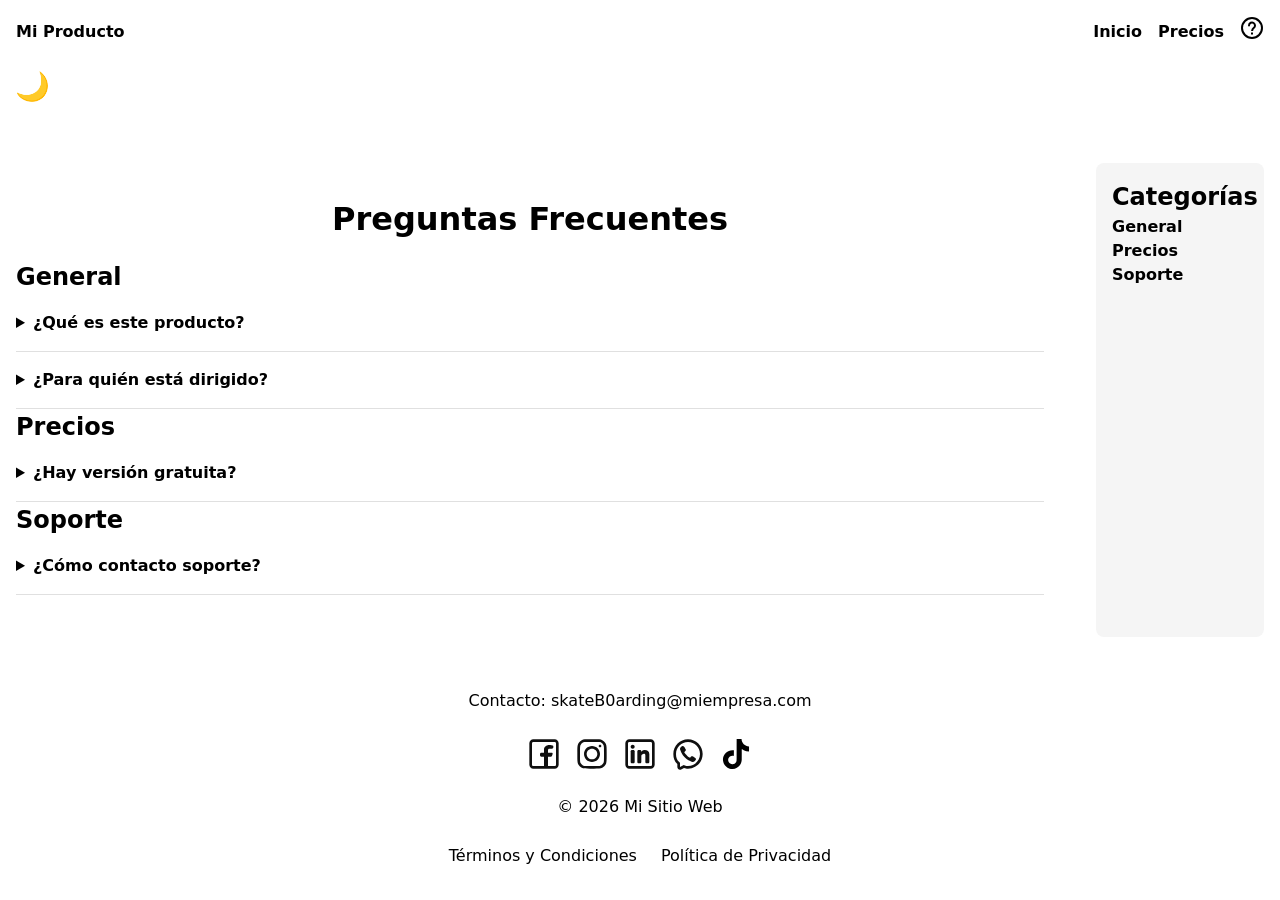
==== faq.html @ 87438fcc "Precios & Faq" ====
<!DOCTYPE html>
<html lang="es">
<head>
  <meta charset="UTF-8">
  <title>Skate House - Skate urbanos</title>
  <link rel="icon" type="image/png" href="img/favicon.png" >
  <link rel="stylesheet" href="css/styles.css">
</head >
<body class="faq-layout">
  <header>
    <nav>
      <a href="index.html" class="logo">Mi Producto</a>
      <a href="index.html">Inicio</a>
      <a href="precios.html">Precios</a>
      <a href="faq.html" id="icono-faq" aria-label="Preguntas frecuentes">
        <img src="img/faq.svg" alt="" width="24" height="24">
      </a>
    </nav>
    <button id="toggleTheme">🌙</button>
  </header>

  <nav class="faq-nav">
    <h2>Categorías</h2>
    <ul>
      <li><a href="index.html">General</a></li>
      <li><a href="precios.html">Precios</a></li>
      <li><a href="#soporte">Soporte</a></li>
    </ul>
  </nav>

  <main class="faq-main">
    <h1>Preguntas Frecuentes</h1>

    <section id="general">
      <h2 >General</h2>
      <details>
        <summary>¿Qué es este producto?</summary>
        <p>Una descripción adaptada a tu producto.</p>
      </details>
      <details>
        <summary>¿Para quién está dirigido?</summary>
        <p>Otra pregunta y respuesta.</p>
      </details>
    </section>

    <section id="precios">
      <h2>Precios</h2>
      <details>
        <summary>¿Hay versión gratuita?</summary>
        <p>Sí, el plan Free incluye...</p>
      </details>
    </section>

    <section id="soporte">
      <h2>Soporte</h2>
      <details>
        <summary>¿Cómo contacto soporte?</summary>
        <p>Vía email o chat...</p>
      </details>
    </section>
  </main>

  <footer id="footer">
    
  <p>Contacto: skateB0arding@miempresa.com</p>
  <div class="social">
  <a href="#" aria-label="Síguenos en Facebook">
    <img src="img/facebook.svg" alt="" width="32" height="32">
  </a>
  <a href="#" aria-label="Síguenos en Instagram">
    <img src="img/instagram.svg" alt="" width="32" height="32">
  </a>
  <a href="#" aria-label="Síguenos en LinkedIn">
    <img src="img/linkedin.svg" alt="" width="32" height="32">
  </a>
  <a href="#" aria-label="Síguenos en Whatsapp">
    <img src="img/whatsapp.svg" alt="" width="32" height="32">
  </a>
  <a href="#" aria-label="Síguenos en Tiktok">
    <img src="img/tiktok.svg" alt="" width="32" height="32">
  </a>
  </div>

  <div class="footer-main">
    <p>© 2026 Mi Sitio Web</p>
  </div>

  <div class="footer-links">
    <a href="#">Términos y Condiciones</a>
    <a href="#">Política de Privacidad</a>
  </div>

  </footer>

  <script>
  const btn = document.getElementById("toggleTheme");

  btn.addEventListener("click", () => {
    document.body.classList.toggle("dark-mode");

    // Cambiar icono
    if (document.body.classList.contains("dark-mode")) {
      btn.textContent = "☀️";
    } else {
      btn.textContent = "🌙";
    }
  });
</script>

</body>
</html>
---- css/styles.css ----
* {
  margin: 0;
  padding: 0;
  box-sizing: border-box;
}
/* VARIABLES (MODO CLARO) */
:root {
  --bg-color: white;
  --text-color: black;

  --card-bg: #ffffff;
  --border-color: #e0e0e0;
  --soft-bg: #f5f5f5;
}

/* MODO OSCURO */
.dark-mode {
  --bg-color: #121212;
  --text-color: #ffffff;

    --card-bg: #1e1e1e;
  --border-color: #333;
  --soft-bg: #2a2a2a;
}

/* ESTILO GENERAL */
body {
  background-color: var(--bg-color);
  color: var(--text-color);
  transition: all 0.3s ease;
  font-family: system-ui, sans-serif;
  line-height: 1.5;
  /* color: #1a1a1a; */
}

/* BOTON */
#toggleTheme {
  font-size: 28px;
  border: none;
  background: none;
  cursor: pointer;
}
#toggleTheme:focus {
  outline: none;
  box-shadow: none;
}

/* LINKS */
a {
  color: inherit;
  text-decoration: none;
  transition: color 0.2s ease;
}

a:hover {
  color: #ff3b3b;
}

/* BOTONES */
button {
  padding: 10px 15px;
  cursor: pointer;
  transform: translateY(-3px);
  transition: transform 0.2s ease, background-color 0.2s ease;
}

button:hover {
  transform: scale(1.05);
}

/* ICONOS SOCIALES (FIX) */

/* Normal (modo claro) */
footer img {
  width: 32px;
  height: 32px;
  transition: 0.3s;
}

/* Modo oscuro: arregla visibilidad */
.dark-mode footer img {
  filter: invert(1);
}

/* FOCUS (ACCESIBILIDAD) */
a:focus,
button:focus,
input:focus,
textarea:focus,
select:focus {
  outline: 2px solid #4da3ff;
  outline-offset: 3px;
}

/* TAMAÑO DE LA IAMGEN (hero) */
#hero img {
  width: 25%;
  max-width: 450px;
  height: auto;
  display: block;
}

/* HEADER */
header nav .logo {
  flex-grow: 1;
}

header nav {
  display: flex;
  gap: 1rem;
  justify-content: space-between;
  align-items: center;
  padding: 1rem;
}

/* HEADER COLOR*/
nav a {
  text-decoration: none;
  /* color: #1a1a1a; */
  font-weight: 700;
}

/* Flex basico en el hero */
#hero {
  display: flex;
  flex-direction: column;     /* base: apilado en móvil */
  align-items: center;
  gap: 3rem;
  padding: 2rem;
  text-align: center;
}

#hero h1{
    font-size: 50px;
}

.hero-texto {
  display: flex;
  flex-direction: column;
  align-items: center;
  gap: 1rem;
}


#hero img {
  width: 100%;
  max-width: 500px;
  height: auto;
  object-fit: cover;
  border-radius: 12px;
}

/* FOOTER */
footer {
  display: flex;
  justify-content: space-between;
  align-items: center;
  padding: 1rem 2rem;
  gap: 1rem;
/*  background: #f5f5f5;*/
}

.social {
  display: flex;
  gap: 1rem;
  align-items: center;
}

footer a {
  display: inline-flex;
  align-items: center;
}

/* FORMULARIO DEL CONTACTO */
#contacto {
  display: flex;
  flex-direction: column;
  align-items: center;
  padding: 2rem;
}

#contacto form {
  display: flex;
  flex-direction: column;
  gap: 0.5rem;
  width: 100%;
}

#contacto label {
  font-weight: 600;
}

#contacto input {
  padding: 0.5rem;
  border: 1px solid #e0e0e0;
  border-radius: 4px;
  font: inherit;
}

#contacto button {
  gap: 1rem;
  padding: 0.75rem;
  background: #1a1a1a;
  color: #fff;
  border: none;
  border-radius: 4px;
  font-weight: 600;
  cursor: pointer;
  
}

/* RETO AUTONOMO MINI-FOOTER */
/* FOOTER PRINCIPAL */
#footer {
  display: flex;
  flex-direction: column;
  align-items: center;
  gap: 1rem;
  padding: 2rem;
}

/* FILA PRINCIPAL */
.footer-main {
  display: flex;
  justify-content: center;
}

/* SEGUNDA FILA (ENLACES) */
.footer-links {
  display: flex;
  gap: 1.5rem;
}

.footer-links a {
  text-decoration: none;
  color: var(--text-color);
  font-weight: 500;
}

/* HEADER LOGO */
header nav .logo {
  flex-grow: 1;
}

/* CARACTERÍSTICAS */
#caracteristicas {
  padding: 2rem;
}

.cards {
  display: flex;
  flex-wrap: wrap;
  gap: 16px;
}

.card {
  flex-basis: 280px;
  flex-grow: 1;
  padding: 1rem;
  border: 1px solid #e0e0e0;
  border-radius: 8px;
/*   background: #fff; */
  transition: transform 0.2s ease, box-shadow 0.2s ease; /* RETO AUTONOMO 2*/
}

.dark-mode .card{
  background: #1e1e1e;
  border: 1px solid #333;
}

/* RETO AUTONOMO 2 - MOVIMIENTO DE LAS TARJETAS*/
.card:hover {
  transform: translateY(-4px);
  box-shadow: 0 8px 20px rgba(0, 0, 0, 0.15);
}

/* GALERIA */
#galeria {
  padding: 2rem;
}

.galeria {
  display: flex;
  flex-wrap: wrap;
  gap: 20px;
  justify-content: center;
}

.galeria-item {
  display: flex;
  flex-direction: column;
  align-items: center;
  flex-basis: 280px;
  flex-grow: 1;
  max-width: 700px;
  /* background: #fff;*/
  border-radius: 12px;
  overflow: hidden;
  box-shadow: 0 4px 10px rgba(0,0,0,0.15);
}

.dark-mode .galeria-item {
  background: #1e1e1e;
  border: 1px solid #333;
}

.galeria-item:hover {
  transform: translateY(-5px);
}

.galeria-item img {
  width: 100%;
  height: auto;
  display: block;
}

.galeria-item figcaption {
  font-weight: bold;
  padding: 10px 10px 5px;
  text-align: center;
}

.galeria-item p {
  padding: 0 10px 12px;
  font-size: 13px;
  color: #555;
  text-align: center;
}

.dark-mode #icono-faq img {
  filter: invert(1);
}

/* TESTIMONIO */
#testimonios {
  padding: 2rem;
}

.testimonios {
  display: flex;
  flex-wrap: wrap;
  gap: 16px;
}

.testimonio {
  flex-basis: 280px;
  flex-grow: 1;
  padding: 1rem;
  border: 1px solid #e0e0e0;
  border-radius: 8px;
  /*background: #fff;*/
 transition: transform 0.3s ease, box-shadow 0.3s ease;
}

.dark-mode .testimonio {
  background: #1e1e1e;
  border: 1px solid #333;
}

.testimonio:hover {
  transform: translateY(-5px);
  box-shadow: 0 8px 20px rgba(0,0,0,0.15);
}

/* PREGUNTAS FRECUENTES */
#PreguntasF {
  padding: 2rem;
}

.faq-cards {
  display: flex;
  flex-wrap: wrap;
  gap: 16px;
}

.faq-card {
  flex-basis: 280px;
  flex-grow: 1;
  padding: 1rem;
  border: 1px solid #e0e0e0;
  border-radius: 8px;
  /*background: #fff;*/
  transition: transform 0.3s ease, box-shadow 0.3s ease;
}

.dark-mode .faq-card {
  background: #1e1e1e;
  border: 1px solid #333;
}

.faq-card:hover {
  transform: translateY(-5px);
  box-shadow: 0 8px 20px rgba(0,0,0,0.15);
}

/* ===== TABLET (640px en adelante) ===== */
@media (min-width: 640px) {
  .galeria img {
    width: 48%;   /* 2 imágenes por fila (el ~4% restante absorbe el gap) */
  }
}

/* ===== ESCRITORIO (1024px en adelante) ===== */
@media (min-width: 1024px) {
  .faq-card {
    flex-basis: 45%;
  }
   .testimonio {
    flex-basis: 45%;
  }
  #hero {
    flex-direction: row;       /* hero lado a lado (sobrescribe column de P1.4) */
    text-align: left;
  }
  #hero img {
    max-width: 50%;             /* la imagen no ocupa todo el ancho en desktop */
  }
  .galeria img {
    width: 23%;                  /* 4 imágenes por fila */
  }
}


/* ========================= PRECIOS.HTML ========================= */
.planes {
  display: grid;
  gap: 24px;
  padding: 32px;
  margin: 0 auto;
}

.plan {
  border: 1px solid #e0e0e0;
  border-radius: 8px;
  padding: 24px;
  /*background: #fff;*/
  height: 300px;

  display: flex;
  flex-direction: column;
  justify-content: space-between;
  align-items: center;
}

.plan .precio {
  font-size: 32px;
  font-weight: 700;
  margin: 16px 0;
}

#content-precios {
  text-align: center;
}

.plan ul {
  list-style: none;
  text-align: center;
}


.plan a {
  color: var(--text-color);
  border: 1px solid var(--text-color);
  padding: 6px 12px;
  border-radius: 6px;
  transition: 0.2s;
}
.plan a:hover {
  background: var(--text-color);
  color: var(--bg-color);
}

.clientes {
  padding: 32px;
  margin: 0 auto;
}

.logos {
  display: grid;
  grid-template-columns: repeat(auto-fit, minmax(150px, 1fr));
  gap: 16px;
  margin-top: 16px;
}

.logo-cliente {
  background: var(--soft-bg);
  padding: 24px;
  text-align: center;
  font-weight: 700;
  border-radius: 8px;
}

.plan{
  position: relative;
  background: var(--card-bg);
  border: 1px solid var(--border-color);
  border-radius: 12px;
  padding: 20px;
}

/* PLAN DESTACADO */
.pro{
  border: 4px solid #6366f1;
}

/* BADGE */
.badge{
  position: absolute;
  top: -12px;
  right: -12px;

  background-color: #6366f1;
  color: white;

  padding: 6px 12px;
  border-radius: 20px;

  font-size: 12px;
  font-weight: bold;
}

/* TABLET+ (≥640px): 2 columnas */
@media (min-width: 640px) {
  .planes {
    grid-template-columns: 1fr 1fr;
  }
}

/* DESKTOP+ (≥1024px): 4 columnas */
@media (min-width: 1024px) {
  .planes {
    grid-template-columns: repeat(4, 1fr);   /* equivale a 1fr 1fr 1fr 1fr */
  }
}

/* ========================= FAQ.HTML ========================= */

/* BASE: móvil — todo apilado en 1 columna */
.faq-layout {
  display: grid;
  grid-template-areas:
    "header"
    "nav"
    "main"
    "footer";
  grid-template-columns: 1fr;
  gap: 16px;
  min-height: 100vh;

}

.faq-layout header {
  grid-area: header;
}

.faq-nav {
  grid-area: nav;


  padding: 16px;
  margin: 0px 16px;
  background: #f5f5f5;
  border-radius: 8px;
}

.dark-mode .faq-nav {
  background: #1e1e1e;
  border: 1px solid #333;
}

.faq-main {
  grid-area: main;

  padding: 16px;
}

.faq-layout footer {
  grid-area: footer;
}


.faq-nav ul {
  list-style: none;
  padding: 0;
}

.faq-main details {
  border-bottom: 1px solid #e0e0e0;
  padding: 16px 0;
}

.faq-main summary {
  font-weight: 600;
  cursor: pointer;
}

.faq-layout h1 {
   padding: 16px;
   text-align: center;
}

/* MOBILE */
.faq-layout{
  display: grid;
  gap: 20px;

  grid-template-areas:
    "header"
    "nav"
    "main"
    "footer";
}

/* ASIGNAR AREAS */
header{
  grid-area: header;
}

nav{
  grid-area: nav;
}

main{
  grid-area: main;
}

footer{
  grid-area: footer;
}

/* DESKTOP */
@media (min-width: 640px){

  .faq-layout{
    grid-template-columns: 1fr 200px;

    grid-template-areas:
      "header header"
      "main nav"
      "footer footer";
  }

}
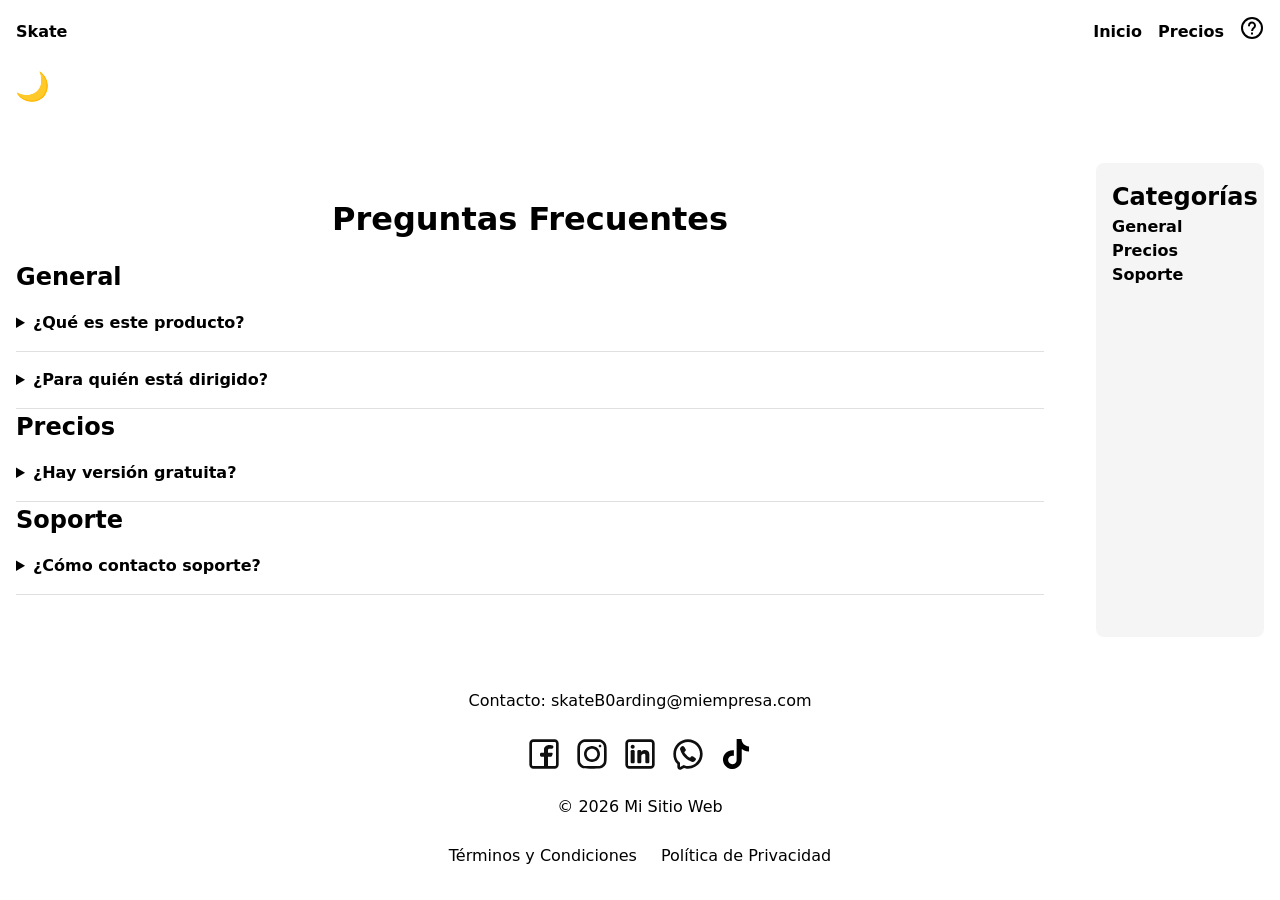
==== commit 29319cce: "fix faq" ====
--- a/faq.html
+++ b/faq.html
@@ -9,7 +9,7 @@
 <body class="faq-layout">
   <header>
     <nav>
-      <a href="index.html" class="logo">Mi Producto</a>
+      <a href="index.html" class="logo">Skate</a>
       <a href="index.html">Inicio</a>
       <a href="precios.html">Precios</a>
       <a href="faq.html" id="icono-faq" aria-label="Preguntas frecuentes">
